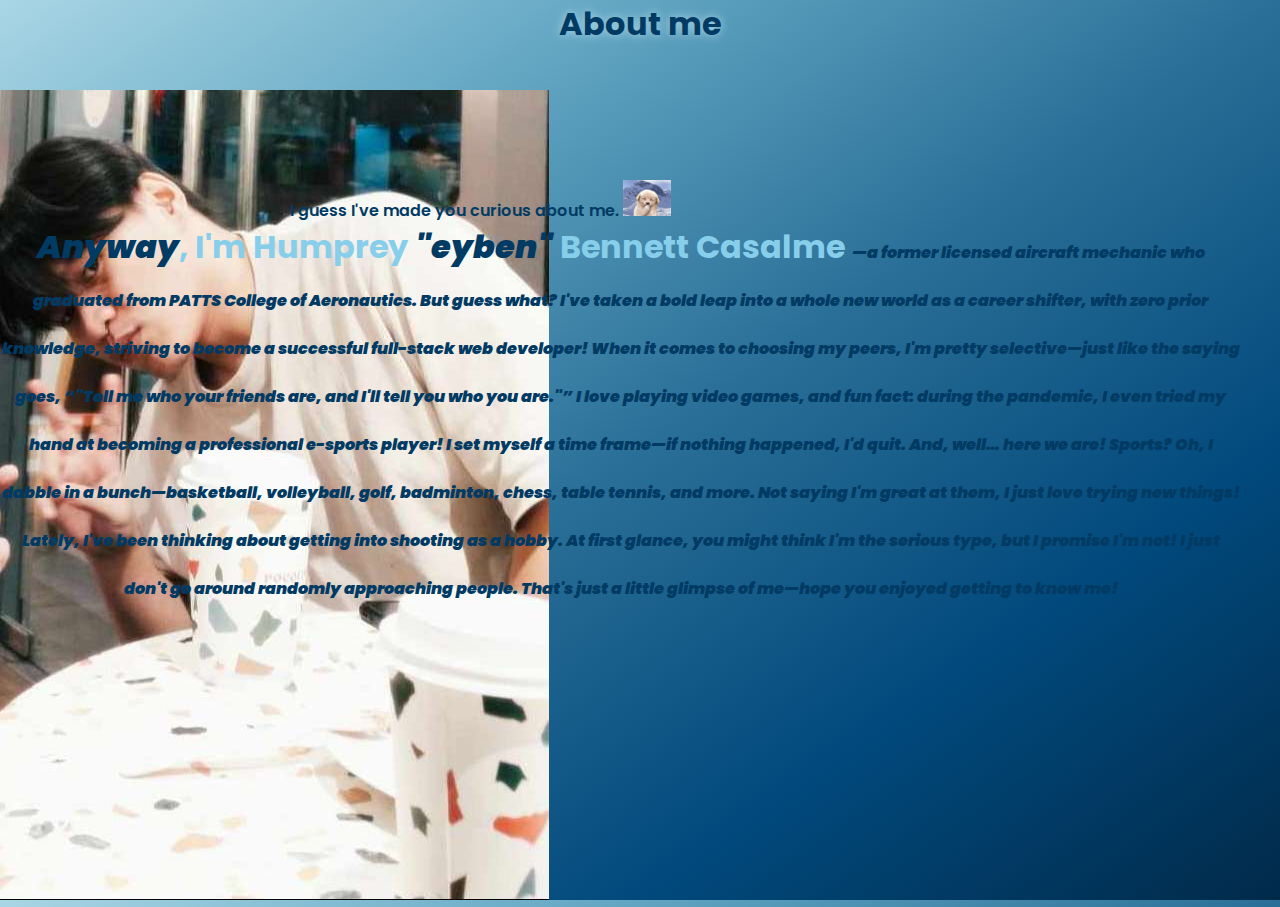
==== test/aboutme.html @ 741dea1e "Personal Portfolio" ====
<!DOCTYPE html>
<html lang="en">
    <!DOCTYPE html>
    <html lang="en">
    <head>
        <meta charset="UTF-8">
        <meta name="viewport" content="width=device-width, initial-scale=1.0">
        <link rel="stylesheet" href="https://cdnjs.cloudflare.com/ajax/libs/font-awesome/6.7.1/css/all.min.css">
        <link rel="stylesheet" href="aboutme.css">
        <title>About me</title>
    </head>
<body>
        <div class="aboutme">
           <div class="aboutme me">
            <span>About me</span>
           </div>
        </div>     
        <section>
            <div class="main-container">
                <div class="image">
                    <img src="image/aboutme.jpg" alt="Picture"> <p></p>
                </div>
                <div class="content">
            </div>
        </section>
        <p class="aboutme-text">I guess I've made you curious about me. <img src="./image/hihi.jpg" alt="dog smiling meme" width="48"></p>
        <p class="aboutme-text1"> <span>Anyway</span>, I'm Humprey <span>"eyben"</span> Bennett Casalme <span class="aboutme-text2">—a former licensed aircraft mechanic who graduated from PATTS College of Aeronautics. But guess what? I've taken a bold leap into a whole new world as a career shifter, with zero prior knowledge, striving to become a successful full-stack web developer! When it comes to choosing my peers, I'm pretty selective—just like the saying goes,
            <q>"Tell me who your friends are, and I'll tell you who you are."</q> 
        I love playing video games, and fun fact: during the pandemic, I even tried my hand at becoming a professional e-sports player! I set myself a time frame—if nothing happened, I'd quit. And, well… here we are! 
        Sports? Oh, I dabble in a bunch—basketball, volleyball, golf, badminton, chess, table tennis, and more. Not saying I'm great at them, I just love trying new things! Lately, I've been thinking about getting into shooting as a hobby. 
        At first glance, you might think I'm the serious type, but I promise I'm not! I just don't go around randomly approaching people. That's just a little glimpse of me—hope you enjoyed getting to know me!
        </span></p>
</body>
</html>
---- test/aboutme.css ----
@import url('https://fonts.googleapis.com/css2?family=Poppins:ital,wght@0,100;0,200;0,300;0,400;0,500;0,600;0,700;0,800;0,900;1,100;1,200;1,300;1,400;1,500;1,600;1,700;1,800;1,900&display=swap');

*{
    padding: 0;
    margin: 0;
    font-family: 'Poppins', sans-serif;
    box-sizing: border-box;
}

body{
    width: 100%;
    height: 100vh;
    background: linear-gradient(to bottom right, #a9d6e5, #61a5c2, #2a6f97,#01497c, #012a4a) 
}

div{
    width: 100%;
    height: 10vh;
}

div .aboutme span{
    font-size: 2rem;
    font-weight: bolder;
}

div .aboutme{
    text-align: center;
    text-shadow: 0 0 10px lightblue;
    color: #013a63;
}

p.aboutme-text{
    text-align: center;
    margin-right: 25%;
    color: #013a63;
    font-weight:600;
}

p.aboutme-text1{
    text-align: center;
    margin-right: 3%;
    font-size: 2rem;
    color: skyblue;
    font-weight: bold;
}

p.aboutme-text1 span{
    color: #013a63;
    font-style: italic;
    font-weight: bolder;
}

span.aboutme-text2{
    color: #013a63;
    font-style: italic;
    font-weight: bolder;
    font-size: 1rem;
}
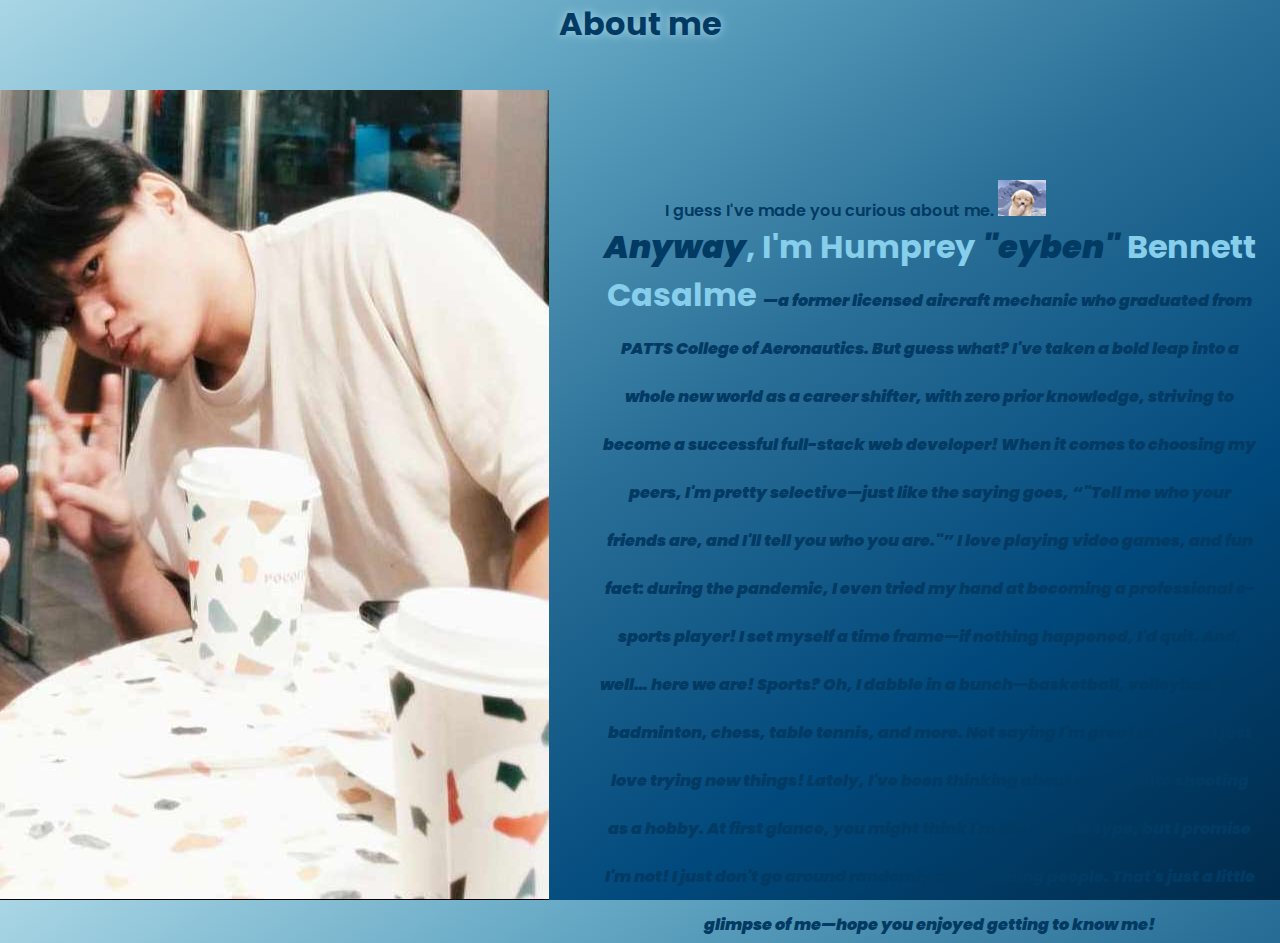
==== commit 7f9228ee: "Personal Portfolio" ====
--- a/test/aboutme.html
+++ b/test/aboutme.html
@@ -1,34 +1,68 @@
 <!DOCTYPE html>
 <html lang="en">
-    <!DOCTYPE html>
-    <html lang="en">
+  <!DOCTYPE html>
+  <html lang="en">
     <head>
-        <meta charset="UTF-8">
-        <meta name="viewport" content="width=device-width, initial-scale=1.0">
-        <link rel="stylesheet" href="https://cdnjs.cloudflare.com/ajax/libs/font-awesome/6.7.1/css/all.min.css">
-        <link rel="stylesheet" href="aboutme.css">
-        <title>About me</title>
+      <meta charset="UTF-8" />
+      <meta name="viewport" content="width=device-width, initial-scale=1.0" />
+      <link
+        rel="stylesheet"
+        href="https://cdnjs.cloudflare.com/ajax/libs/font-awesome/6.7.1/css/all.min.css"
+      />
+      <link rel="stylesheet" href="aboutme.css" />
+      <title>About me</title>
     </head>
-<body>
-        <div class="aboutme">
-           <div class="aboutme me">
-            <span>About me</span>
-           </div>
-        </div>     
-        <section>
-            <div class="main-container">
-                <div class="image">
-                    <img src="image/aboutme.jpg" alt="Picture"> <p></p>
-                </div>
-                <div class="content">
-            </div>
-        </section>
-        <p class="aboutme-text">I guess I've made you curious about me. <img src="./image/hihi.jpg" alt="dog smiling meme" width="48"></p>
-        <p class="aboutme-text1"> <span>Anyway</span>, I'm Humprey <span>"eyben"</span> Bennett Casalme <span class="aboutme-text2">—a former licensed aircraft mechanic who graduated from PATTS College of Aeronautics. But guess what? I've taken a bold leap into a whole new world as a career shifter, with zero prior knowledge, striving to become a successful full-stack web developer! When it comes to choosing my peers, I'm pretty selective—just like the saying goes,
-            <q>"Tell me who your friends are, and I'll tell you who you are."</q> 
-        I love playing video games, and fun fact: during the pandemic, I even tried my hand at becoming a professional e-sports player! I set myself a time frame—if nothing happened, I'd quit. And, well… here we are! 
-        Sports? Oh, I dabble in a bunch—basketball, volleyball, golf, badminton, chess, table tennis, and more. Not saying I'm great at them, I just love trying new things! Lately, I've been thinking about getting into shooting as a hobby. 
-        At first glance, you might think I'm the serious type, but I promise I'm not! I just don't go around randomly approaching people. That's just a little glimpse of me—hope you enjoyed getting to know me!
-        </span></p>
-</body>
+    <body>
+      <div class="aboutme">
+        <div class="aboutme me">
+          <span>About me</span>
+        </div>
+      </div>
+      <section>
+        <div class="main-container">
+          <div class="image">
+            <img src="./image/aboutme.jpg" alt="Picture" />
+            <p></p>
+          </div>
+          <div class="content">
+            <p class="aboutme-text">
+              I guess I've made you curious about me.
+              <img
+                src="./image/hihi.jpg"
+                alt="dog smiling meme"
+                width="48"
+              />
+            </p>
+            <p class="aboutme-text1">
+              <span>Anyway</span>, I'm Humprey <span>"eyben"</span> Bennett
+              Casalme
+              <span class="aboutme-text2"
+                >—a former licensed aircraft mechanic who graduated from PATTS
+                College of Aeronautics. But guess what? I've taken a bold leap
+                into a whole new world as a career shifter, with zero prior
+                knowledge, striving to become a successful full-stack web
+                developer! When it comes to choosing my peers, I'm pretty
+                selective—just like the saying goes,
+                <q
+                  >"Tell me who your friends are, and I'll tell you who you
+                  are."</q
+                >
+                I love playing video games, and fun fact: during the pandemic, I
+                even tried my hand at becoming a professional e-sports player! I
+                set myself a time frame—if nothing happened, I'd quit. And,
+                well… here we are! Sports? Oh, I dabble in a bunch—basketball,
+                volleyball, golf, badminton, chess, table tennis, and more. Not
+                saying I'm great at them, I just love trying new things! Lately,
+                I've been thinking about getting into shooting as a hobby. At
+                first glance, you might think I'm the serious type, but I
+                promise I'm not! I just don't go around randomly approaching
+                people. That's just a little glimpse of me—hope you enjoyed
+                getting to know me!
+              </span>
+            </p>
+          </div>
+        </div>
+      </section>
+    </body>
+  </html>
 </html>--- a/test/aboutme.css
+++ b/test/aboutme.css
@@ -56,3 +56,7 @@
     font-weight: bolder;
     font-size: 1rem;
 }
+
+div.content{
+    padding-left: 600px;
+}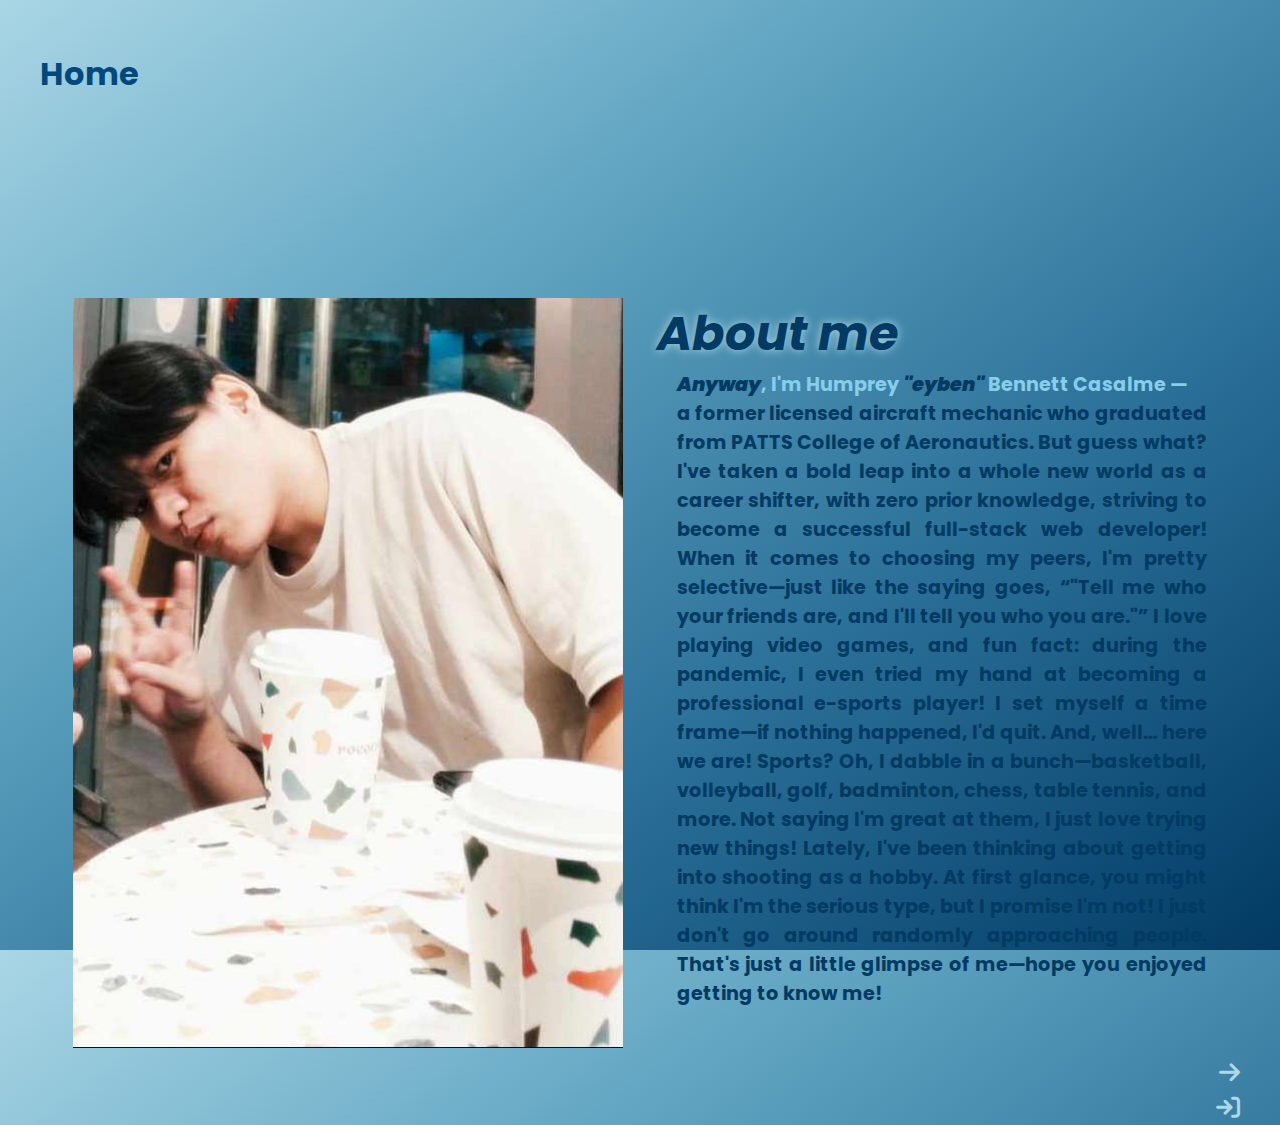
==== commit c67625fa: "Revamping of Portfolio with CSS" ====
--- a/test/aboutme.html
+++ b/test/aboutme.html
@@ -13,31 +13,33 @@
       <title>About me</title>
     </head>
     <body>
-      <div class="aboutme">
-        <div class="aboutme me">
-          <span>About me</span>
-        </div>
-      </div>
+      <nav>
+        <div class="home"><a href="index.html" target="_self">Home</a></div>
+      </nav>
       <section>
         <div class="main-container">
           <div class="image">
-            <img src="./image/aboutme.jpg" alt="Picture" />
+            <img
+              src="./image/aboutme.jpg"
+              alt="Picture"
+              width="550px"
+              height="750px"
+            />
             <p></p>
           </div>
           <div class="content">
-            <p class="aboutme-text">
-              I guess I've made you curious about me.
-              <img
-                src="./image/hihi.jpg"
-                alt="dog smiling meme"
-                width="48"
-              />
-            </p>
-            <p class="aboutme-text1">
-              <span>Anyway</span>, I'm Humprey <span>"eyben"</span> Bennett
-              Casalme
-              <span class="aboutme-text2"
-                >—a former licensed aircraft mechanic who graduated from PATTS
+            <header>
+              <div class="aboutme">
+                <h1>About me</h1>
+              </div>
+            </header>
+            <span class="aboutme-text">
+              <p id="me1">
+                <span>Anyway</span>, I'm Humprey <span>"eyben"</span> Bennett
+                Casalme —
+              </p>
+              <p id="me2">
+                a former licensed aircraft mechanic who graduated from PATTS
                 College of Aeronautics. But guess what? I've taken a bold leap
                 into a whole new world as a career shifter, with zero prior
                 knowledge, striving to become a successful full-stack web
@@ -58,11 +60,25 @@
                 promise I'm not! I just don't go around randomly approaching
                 people. That's just a little glimpse of me—hope you enjoyed
                 getting to know me!
-              </span>
-            </p>
+              </p>
+            </span>
           </div>
         </div>
       </section>
+      <div>
+        <ul>
+          <li>
+            <a href="certificates.html"
+              ><i class="fa-solid fa-arrow-right"></i
+            ></a>
+          </li>
+          <li>
+            <a href="achievements.html"
+              ><i class="fa-solid fa-arrow-right-to-bracket"></i
+            ></a>
+          </li>
+        </ul>
+      </div>
     </body>
   </html>
-</html>+</html>
--- a/test/aboutme.css
+++ b/test/aboutme.css
@@ -1,62 +1,107 @@
-@import url('https://fonts.googleapis.com/css2?family=Poppins:ital,wght@0,100;0,200;0,300;0,400;0,500;0,600;0,700;0,800;0,900;1,100;1,200;1,300;1,400;1,500;1,600;1,700;1,800;1,900&display=swap');
+@import url("https://fonts.googleapis.com/css2?family=Poppins:ital,wght@0,100;0,200;0,300;0,400;0,500;0,600;0,700;0,800;0,900;1,100;1,200;1,300;1,400;1,500;1,600;1,700;1,800;1,900&display=swap");
 
-*{
-    padding: 0;
-    margin: 0;
-    font-family: 'Poppins', sans-serif;
-    box-sizing: border-box;
+* {
+  padding: 0;
+  margin: 0;
+  font-family: "Poppins", sans-serif;
 }
 
-body{
-    width: 100%;
-    height: 100vh;
-    background: linear-gradient(to bottom right, #a9d6e5, #61a5c2, #2a6f97,#01497c, #012a4a) 
+body {
+  width: 1200px;
+  height: 100vh;
+  margin: 0 auto;
+  background: linear-gradient(
+    to bottom right,
+    #a9d6e5,
+    #61a5c2,
+    #2a6f97,
+    #013a63
+  );
 }
 
-div{
-    width: 100%;
-    height: 10vh;
+nav div.home {
+  margin-top: 50px;
+  display: flex;
+  font-size: 2rem;
+  font-weight: bolder;
 }
 
-div .aboutme span{
-    font-size: 2rem;
-    font-weight: bolder;
+nav div.home a {
+  position: relative;
+  color: #01497c;
+  text-decoration: none;
+  transform: 0.3s linear;
 }
 
-div .aboutme{
-    text-align: center;
-    text-shadow: 0 0 10px lightblue;
-    color: #013a63;
+nav div.home a:hover {
+  color: #013a63;
+  text-shadow: #013a63;
+  font-style: italic;
+  text-decoration: underline;
 }
 
-p.aboutme-text{
-    text-align: center;
-    margin-right: 25%;
-    color: #013a63;
-    font-weight:600;
+section div.main-container {
+  margin-top: 200px;
+  display: flex;
+  justify-content: space-evenly;
 }
 
-p.aboutme-text1{
-    text-align: center;
-    margin-right: 3%;
-    font-size: 2rem;
-    color: skyblue;
-    font-weight: bold;
+section div.main-container .image,
+.content {
+  width: 550px;
 }
 
-p.aboutme-text1 span{
-    color: #013a63;
-    font-style: italic;
-    font-weight: bolder;
+div.content .aboutme {
+  font-size: 1.5rem;
+  font-style: italic;
+  text-shadow: 0 0 10px lightblue;
+  color: #013a63;
 }
 
-span.aboutme-text2{
-    color: #013a63;
-    font-style: italic;
-    font-weight: bolder;
-    font-size: 1rem;
+section div.content span.aboutme-text {
+  font-size: 1.2rem;
 }
 
-div.content{
-    padding-left: 600px;
-}+section div.content span.aboutme-text #me1 {
+  text-align: center;
+  color: skyblue;
+  font-weight: bold;
+}
+
+section div.content span.aboutme-text #me1 span {
+  color: #013a63;
+  font-style: italic;
+  font-weight: bolder;
+}
+
+section div.content p#me2 {
+  padding-left: 20px;
+  color: #013a63;
+  font-weight: bolder;
+  text-align: justify;
+}
+
+div ul li {
+  font-size: 1.5rem;
+  display: flex;
+  justify-content: right;
+  text-decoration: none;
+}
+
+div ul li a {
+  color: lightblue;
+}
+
+div ul li a:hover {
+  color: #013a63;
+}
+
+@media screen and (max-width: 1200px) {
+  .section {
+    display: grid;
+  }
+
+  .ul {
+    display: grid;
+  }
+}
